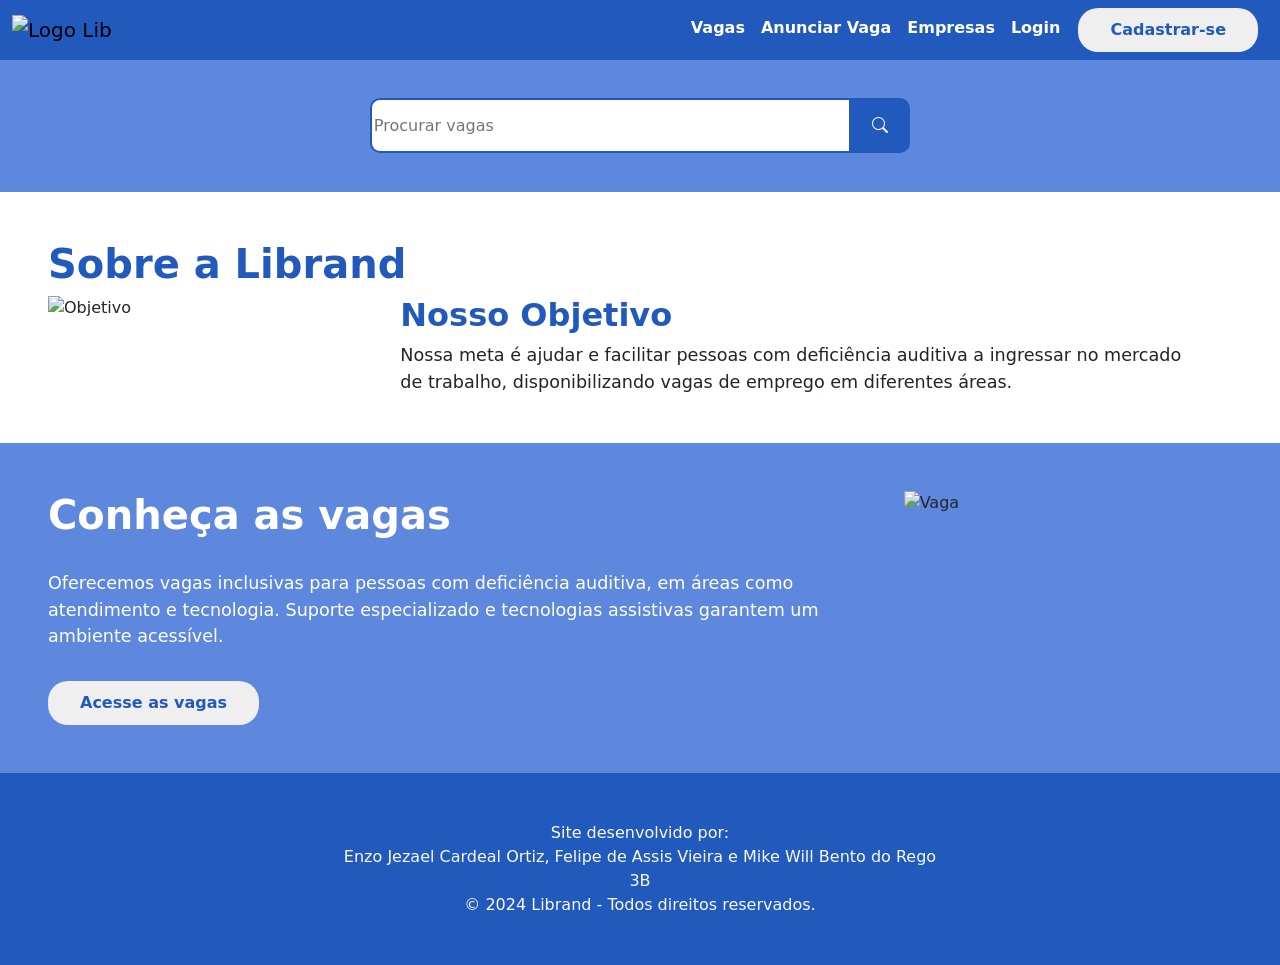
==== index.html @ 2d3752ee "Merge pull request #3 from EnzoOrtiz/enzo-tela-de-cadastro Update index.html" ====
<!DOCTYPE html>
<html lang="pt-br">
<head>
    <meta charset="UTF-8">
    <meta name="viewport" content="width=device-width, initial-scale=1.0">
    <title>Librand</title>
    <link href="https://cdn.jsdelivr.net/npm/bootstrap@5.3.3/dist/css/bootstrap.min.css" rel="stylesheet" integrity="sha384-QWTKZyjpPEjISv5WaRU9OFeRpok6YctnYmDr5pNlyT2bRjXh0JMhjY6hW+ALEwIH" crossorigin="anonymous">
    <script src="https://cdn.jsdelivr.net/npm/bootstrap@5.3.3/dist/js/bootstrap.bundle.min.js" integrity="sha384-YvpcrYf0tY3lHB60NNkmXc5s9fDVZLESaAA55NDzOxhy9GkcIdslK1eN7N6jIeHz" crossorigin="anonymous"></script>
    <link rel="stylesheet" href="https://cdn.jsdelivr.net/npm/bootstrap-icons@1.11.3/font/bootstrap-icons.min.css">
    <link rel="shortcut icon" type="imagex/png" href="img/Logotipo_Libras_Inclusão_Azul-removebg-preview.png">
    <style>
        
        .btn-header{
            border: none;
            color: #2259BC;
            padding: 10px 32px;
            text-align: center;
            text-decoration: none;
            font-size: 1rem;
            transition-duration: 0.4s;
            cursor: pointer;
            border-radius: 20px;
            font-weight: bold;
        }

        .btn-header:hover{
            background-color: #5E87DE;
            color: white;
        }

        .nav-link{
            color: white;
            font-weight: bold;
        }

        .nav-link:hover{
            color: rgb(209, 208, 208);
        }

        .input-pesquisa{
            border-radius: 10px 0 0 10px;
            box-sizing: border-box;
            width: 40%;
            height: 55px;
            border: 2px solid #2259BC;
            outline: none;
        }

        .btn-pesquisa{
            border-radius: 0 10px 10px 0;
            border: 2px solid #2259BC;
            background-color: #2259BC;
            color: white;
            height: 55px;
            padding: 0 20px;
        }

        .btn-pesquisa:hover{
            background-color: #132d5f;
            transition-duration: 0.4s;
            border: 2px solid #132d5f;
        }

        input[type=search]:focus{
            box-shadow: 0 0 5pt 2pt #98bcff;
            transition: 0.5s;
        }

        .fundo-pesquisa{
            padding: 3%;
        }

        .btn-vaga{
            border: none;
            color: #2259BC;
            padding: 10px 32px;
            text-align: center;
            text-decoration: none;
            font-size: 1rem;
            transition-duration: 0.4s;
            cursor: pointer;
            border-radius: 20px;
            font-weight: bold;
        }

        .btn-vaga:hover{
            background-color: #2259BC;
            color: white;
        }
    </style>
</head>
<body>
    <nav class="navbar navbar-expand-sm" style="background-color: #2259BC;">
        <div class="container-fluid">
            <a href="index.html" class="navbar-brand d-flex">
                <img src="img/Logotipo Librand.png" alt="Logo Librand" style="width: 100px;">
            </a>
            <button class="navbar-toggler" type="button" data-bs-toggle="collapse" data-bs-target="#menuNavbar">
                <span class="navbar-toggler-icon"></span>
            </button>
            
            <div class="collapse navbar-collapse" id="menuNavbar">
                <div class="navbar-nav ms-auto">
                    <a href="" class="nav-link ">
                        Vagas
                    </a>
                    <a href="" class="nav-link">
                        Anunciar Vaga
                    </a>
                    <a href="" class="nav-link">
                        Empresas
                    </a>
                    <a href="login_usuario.html" class="nav-link">
                        Login
                    </a>
                    <a href="cadastro_usuario.html">
                        <button class="btn-header" style="margin: 0px 10px 0px 10px;">
                            Cadastrar-se
                        </button>
                    </a>
                </div>
            </div>
        </div>
    </nav>

    <div class="container-fluid fundo-pesquisa" style="background-color: #5E87DE;">
        <form>
            <div class="input-group justify-content-center">
                <input type="search" name="" id="" class="input-pesquisa" placeholder="Procurar vagas">
                <button class="btn-pesquisa">
                    <i class="bi bi-search"></i>
                </button>
            </div>
        </form>
    </div>

    <div class="container-fluid p-5">
        <div class="row">
            <div>
                <h1 style="color: #2259BC; font-weight: bold;">
                    Sobre a Librand
                </h1>
            </div>
        </div>
        <div class="row">
            <div class="col-3">
                <img src="img/objetivo librand.png" alt="Objetivo" class="img-fluid">
            </div>
            <div class="col-8 mx-auto">
                <h2 style="color: #2259BC; font-weight: bold;">
                    Nosso Objetivo
                </h2>
                <span style="text-align: justify; font-size: 1.1em;">
                    Nossa meta é ajudar e facilitar pessoas com deficiência auditiva a ingressar no mercado de trabalho, disponibilizando vagas de emprego em diferentes áreas. 
                </span>
            </div>
        </div>
    </div>

    <div class="container-fluid p-5" style="background-color: #5E87DE;">
        <div class="row">
            <div class="col-8">
                <h1 style="color: white; font-weight: bold;">
                        Conheça as vagas
                </h1>
                <div style="margin-top: 4%;">
                  <span style="color: white; text-align: justify; font-size: 1.1em;">
                    Oferecemos vagas inclusivas para pessoas com deficiência auditiva, em áreas como atendimento e tecnologia. Suporte especializado e tecnologias assistivas garantem um ambiente acessível.
                    </span>  
                </div>
                <div style="margin-top: 4%;">
                    <a href="">
                        <button class="btn-vaga">
                            Acesse as vagas
                        </button>
                    </a>
                </div>
                
            </div>
            <div class="col-3 mx-auto">
                <img src="img/vaga.png" alt="Vaga" class="img-fluid">
            </div>
        </div>
    </div>
    <footer class="p-5 fixed-botton text-center text-light" style="background-color: #2259BC;">
        Site desenvolvido por:
        <br>
        Enzo Jezael Cardeal Ortiz, Felipe de Assis Vieira e Mike Will Bento do Rego
        <br>
        3B
        <br>
        &copy; 2024 Librand - Todos direitos reservados.
    </footer>

</body>
</html>
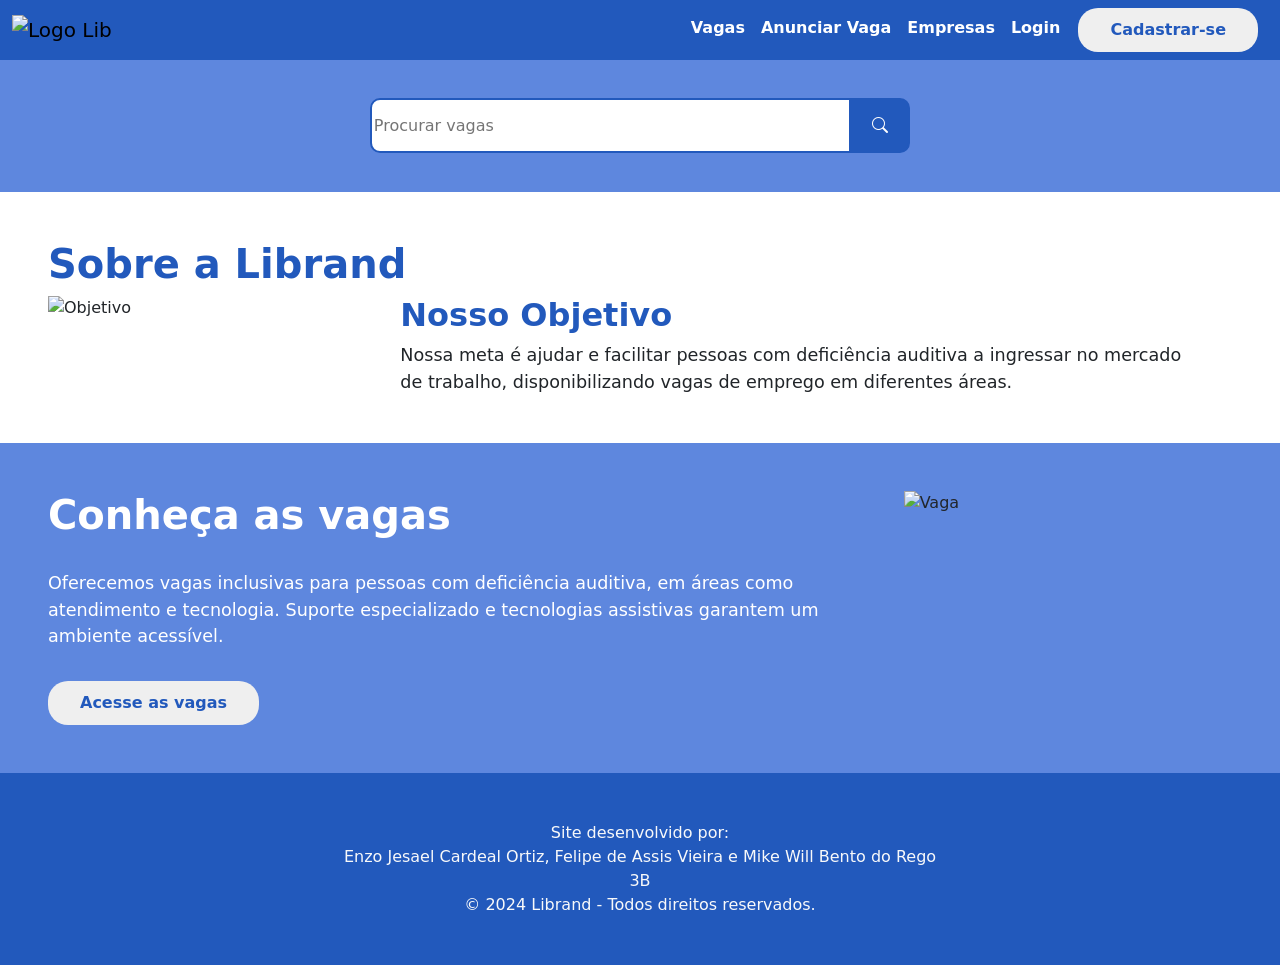
==== commit 438dcdde: "Update index.html" ====
--- a/index.html
+++ b/index.html
@@ -9,7 +9,6 @@
     <link rel="stylesheet" href="https://cdn.jsdelivr.net/npm/bootstrap-icons@1.11.3/font/bootstrap-icons.min.css">
     <link rel="shortcut icon" type="imagex/png" href="img/Logotipo_Libras_Inclusão_Azul-removebg-preview.png">
     <style>
-        
         .btn-header{
             border: none;
             color: #2259BC;
@@ -185,7 +184,7 @@
     <footer class="p-5 fixed-botton text-center text-light" style="background-color: #2259BC;">
         Site desenvolvido por:
         <br>
-        Enzo Jezael Cardeal Ortiz, Felipe de Assis Vieira e Mike Will Bento do Rego
+        Enzo Jesael Cardeal Ortiz, Felipe de Assis Vieira e Mike Will Bento do Rego
         <br>
         3B
         <br>
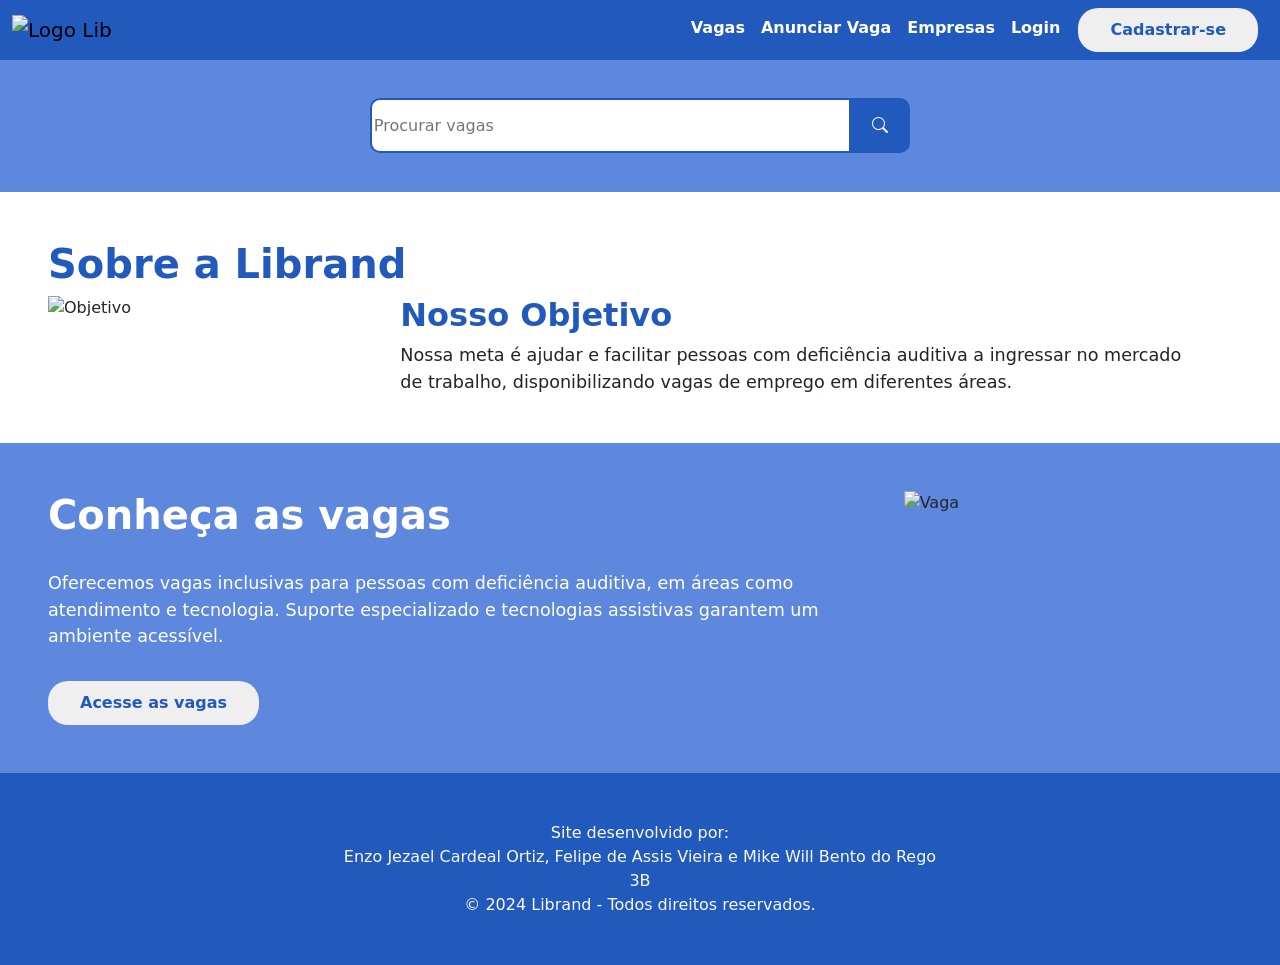
==== commit 65701195: "Update index.html" ====
--- a/index.html
+++ b/index.html
@@ -23,7 +23,7 @@
         }
 
         .btn-header:hover{
-            background-color: #5E87DE;
+            background-color: #132d5f;
             color: white;
         }
 
@@ -83,7 +83,7 @@
         }
 
         .btn-vaga:hover{
-            background-color: #2259BC;
+            background-color: #132d5f;
             color: white;
         }
     </style>
@@ -184,7 +184,7 @@
     <footer class="p-5 fixed-botton text-center text-light" style="background-color: #2259BC;">
         Site desenvolvido por:
         <br>
-        Enzo Jesael Cardeal Ortiz, Felipe de Assis Vieira e Mike Will Bento do Rego
+        Enzo Jezael Cardeal Ortiz, Felipe de Assis Vieira e Mike Will Bento do Rego
         <br>
         3B
         <br>
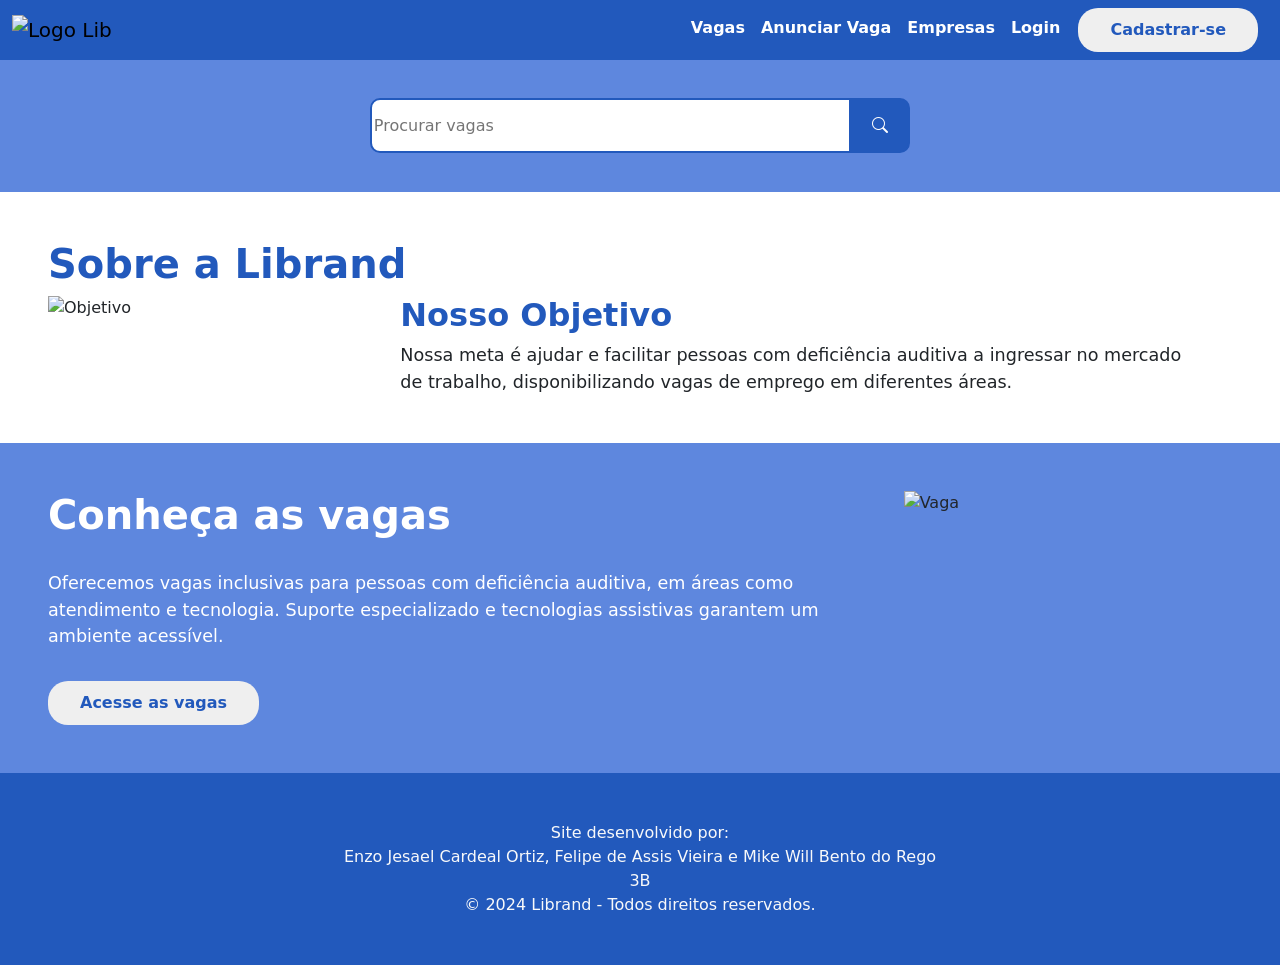
==== commit b73e7fa3: "Merge pull request #8 from mike-will04/mike-login-usuario Mike login usuario" ====
--- a/index.html
+++ b/index.html
@@ -9,6 +9,7 @@
     <link rel="stylesheet" href="https://cdn.jsdelivr.net/npm/bootstrap-icons@1.11.3/font/bootstrap-icons.min.css">
     <link rel="shortcut icon" type="imagex/png" href="img/Logotipo_Libras_Inclusão_Azul-removebg-preview.png">
     <style>
+        
         .btn-header{
             border: none;
             color: #2259BC;
@@ -184,7 +185,7 @@
     <footer class="p-5 fixed-botton text-center text-light" style="background-color: #2259BC;">
         Site desenvolvido por:
         <br>
-        Enzo Jezael Cardeal Ortiz, Felipe de Assis Vieira e Mike Will Bento do Rego
+        Enzo Jesael Cardeal Ortiz, Felipe de Assis Vieira e Mike Will Bento do Rego
         <br>
         3B
         <br>
